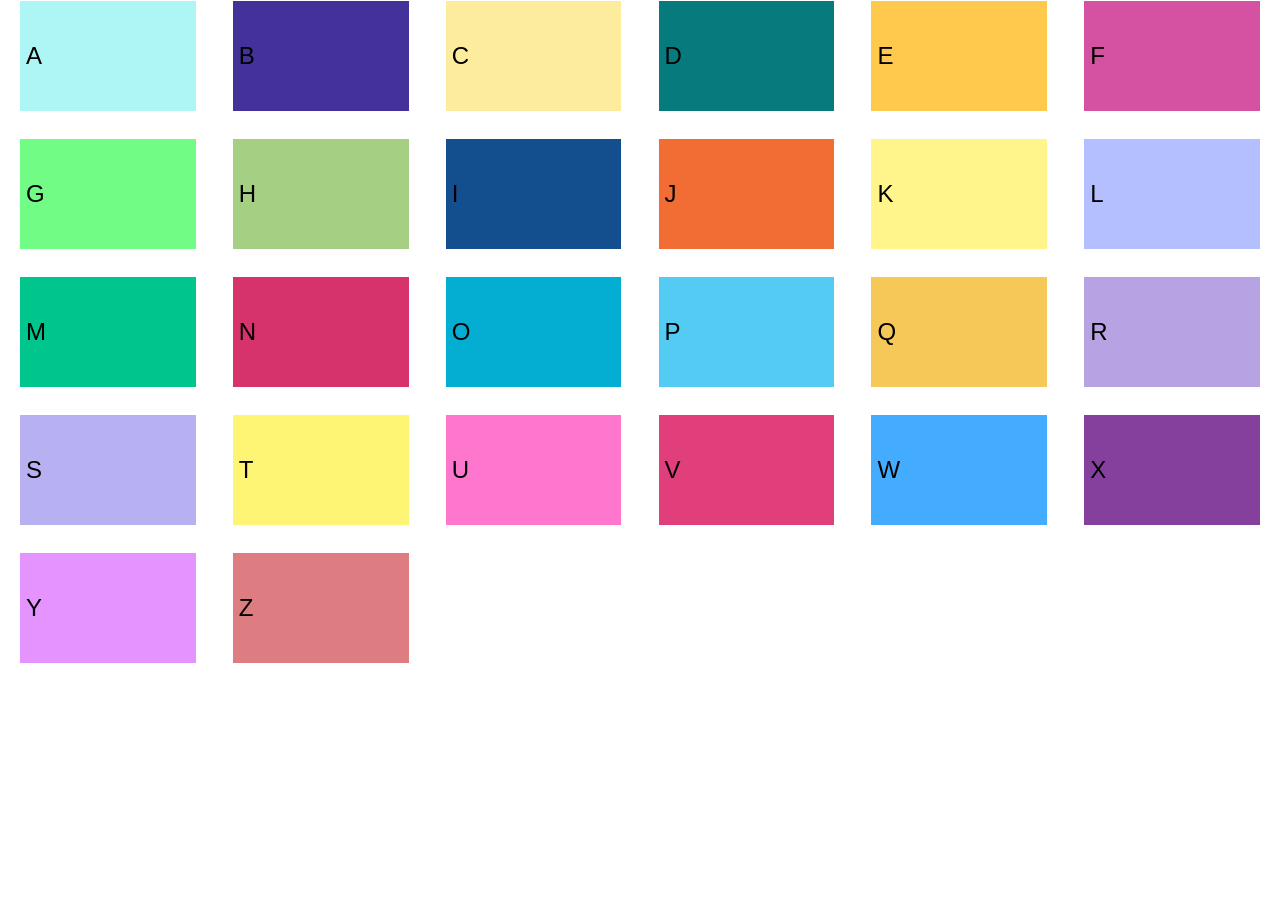
==== index.html @ dbc2e0cf "firstcommit" ====
<!DOCTYPE html>
<html lang="en">

<head>
   <meta charset="UTF-8">
   <meta name="viewport" content="width=device-width, initial-scale=1.0">
   <title>Document</title>
   <link rel="stylesheet" href="style.css">
   <script src="script.js" defer></script>
</head>

<body>
   <div class="main">
      <div class="main_frame">
         <button id="letter-A" class="letter-btn" onclick="navigateTo('A')">A</button>
      </div>
      <div class="main_frame" style="background-color: #443199;">
         <button id="letter-B" class="letter-btn" onclick="navigateTo('B')">B</button>
      </div>
      <div class="main_frame" style="background-color: #FDEB9E;">
         <button id="letter-C" class="letter-btn" onclick="navigateTo('C')">C</button>
      </div>
      <div class="main_frame" style="background-color: #077A7D;">
         <button id="letter-D" class="letter-btn" onclick="navigateTo('D')">D</button>
      </div>
      <div class="main_frame" style="background-color: #FFC94D;">
         <button id="letter-E" class="letter-btn" onclick="navigateTo('E')">E</button>
      </div>
      <div class="main_frame" style="background-color: #D552A3;">
         <button id="letter-F" class="letter-btn" onclick="navigateTo('F')">F</button>
      </div>
      <div class="main_frame" style="background-color: #71fc86;">
         <button id="letter-G" class="letter-btn" onclick="navigateTo('G')">G</button>
      </div>
      <div class="main_frame" style="background-color: #A5CF83;">
         <button id="letter-H" class="letter-btn" onclick="navigateTo('H')">H</button>
      </div>
      <div class="main_frame" style="background-color: #134E8E;">
         <button id="letter-I" class="letter-btn" onclick="navigateTo('I')">I</button>
      </div>
      <div class="main_frame" style="background-color: #F16D34;">
         <button id="letter-J" class="letter-btn" onclick="navigateTo('J')">J</button>
      </div>
      <div class="main_frame" style="background-color: #FFF58A;">
         <button id="letter-K" class="letter-btn" onclick="navigateTo('K')">K</button>
      </div>
      <div class="main_frame" style="background-color: #B3BFFF;">
         <button id="letter-L" class="letter-btn" onclick="navigateTo('L')">L</button>
      </div>
      <div class="main_frame" style="background-color: #00C68D;">
         <button id="letter-M" class="letter-btn" onclick="navigateTo('M')">M</button>
      </div>
      <div class="main_frame" style="background-color: #D6336C;">
         <button id="letter-N" class="letter-btn" onclick="navigateTo('N')">N</button>
      </div>
      <div class="main_frame" style="background-color: #03AED2;">
         <button id="letter-O" class="letter-btn" onclick="navigateTo('O')">O</button>
      </div>
      <div class="main_frame" style="background-color: #53CBF3;">
         <button id="letter-P" class="letter-btn" onclick="navigateTo('P')">P</button>
      </div>
      <div class="main_frame" style="background-color: #F5C857;">
         <button id="letter-Q" class="letter-btn" onclick="navigateTo('Q')">Q</button>
      </div>
      <div class="main_frame" style="background-color: #B7A3E3;">
         <button id="letter-R" class="letter-btn" onclick="navigateTo('R')">R</button>
      </div>
      <div class="main_frame" style="background-color: #B7B1F2;">
         <button id="letter-S" class="letter-btn" onclick="navigateTo('S')">S</button>
      </div>
      <div class="main_frame" style="background-color: #FFF574;">
         <button id="letter-T" class="letter-btn" onclick="navigateTo('T')">T</button>
      </div>
      <div class="main_frame" style="background-color: #FF76CE;">
         <button id="letter-U" class="letter-btn" onclick="navigateTo('U')">U</button>
      </div>
      <div class="main_frame" style="background-color: #E13F7C;">
         <button id="letter-V" class="letter-btn" onclick="navigateTo('V')">V</button>
      </div>
      <div class="main_frame" style="background-color: #44ACFF;">
         <button id="letter-W" class="letter-btn" onclick="navigateTo('W')">W</button>
      </div>
      <div class="main_frame" style="background-color: #85409D;">
         <button id="letter-X" class="letter-btn" onclick="navigateTo('X')">X</button>
      </div>
      <div class="main_frame" style="background-color: #e493ff;">
         <button id="letter-Y" class="letter-btn" onclick="navigateTo('Y')">Y</button>
      </div>
      <div class="main_frame" style="background-color: #dd7d81;">
         <button id="letter-Z" class="letter-btn" onclick="navigateTo('Z')">Z</button>
      </div>
   </div>
</body>

</html>
---- style.css ----
body {
    margin: 0;
    min-height: 100vh;

}

.main_frame {
    background-color: rgb(174, 245, 245);
    height: 110px;
    justify-items: center;
    align-content: center;

}

.main {
    display: grid;
    margin-top: -4px;
    grid-template-columns: repeat(6, minmax(0px, 1fr));
    column-gap: 3%;
    row-gap: 28px;
    padding: 5px 20px 30px;
}

.letter-btn {
    display: flex;
    justify-content: center;
    align-items: center;
}

button {
    background-color: transparent;
    border: none;
    cursor: pointer;
    color: black;
    font-size: x-large;
}

.letter-Box-Main {
    display: flex;
    justify-content: center;
    align-items: center;
    /* top/bottom 20px, centered horizontally */
}

.letter-display {
    font-size: 300px;
}

.letter-box {
    width: 400px;
    height: 400px;
    background-color: yellow;
    margin: 20px auto;
    justify-content: center;
    align-items: center;
    display: flex;
}
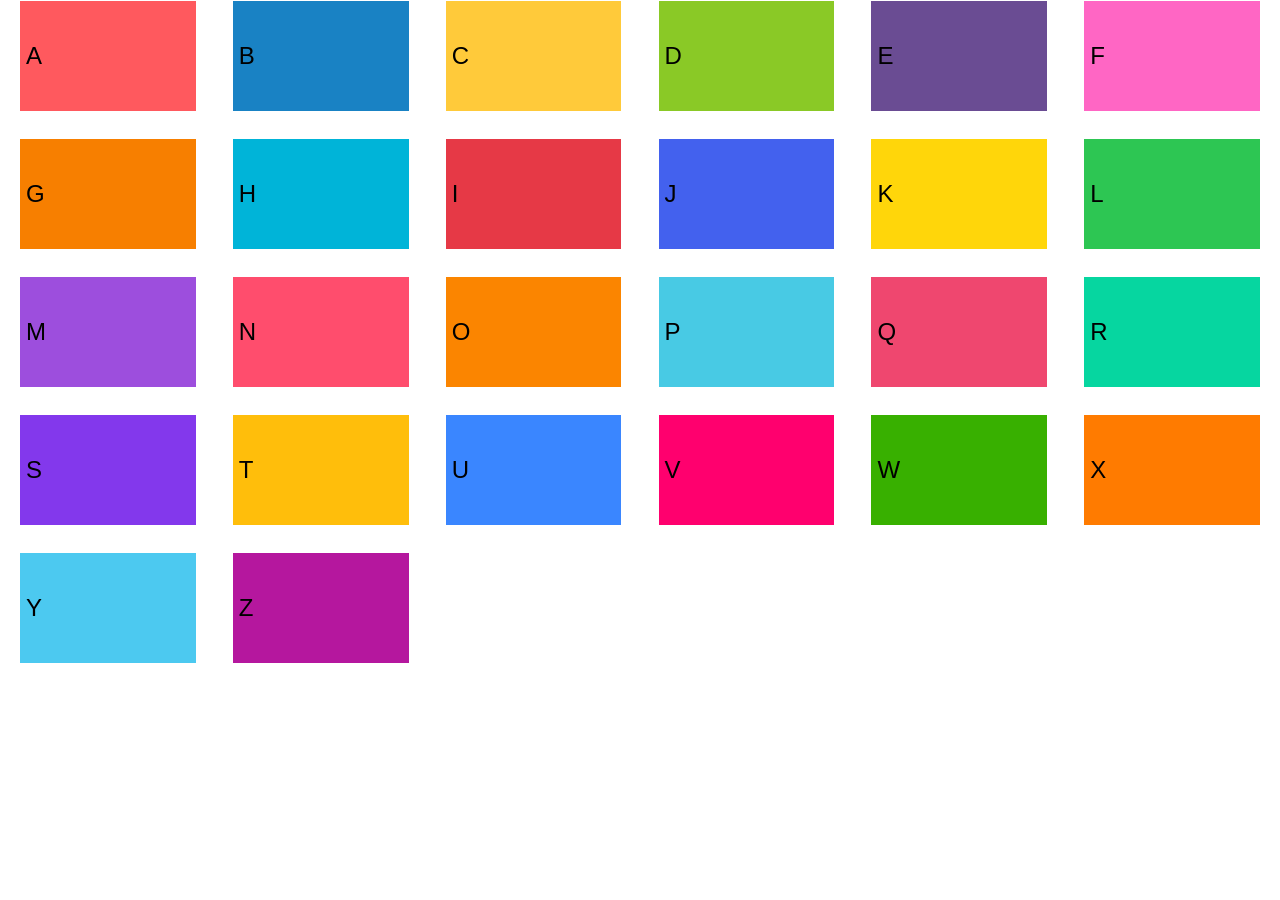
==== commit de917283: "completed abcds with words left and right nav" ====
--- a/index.html
+++ b/index.html
@@ -1,95 +1,20 @@
-<!DOCTYPE html>
-<html lang="en">
-
-<head>
-   <meta charset="UTF-8">
-   <meta name="viewport" content="width=device-width, initial-scale=1.0">
-   <title>Document</title>
-   <link rel="stylesheet" href="style.css">
-   <script src="script.js" defer></script>
-</head>
-
-<body>
-   <div class="main">
-      <div class="main_frame">
-         <button id="letter-A" class="letter-btn" onclick="navigateTo('A')">A</button>
-      </div>
-      <div class="main_frame" style="background-color: #443199;">
-         <button id="letter-B" class="letter-btn" onclick="navigateTo('B')">B</button>
-      </div>
-      <div class="main_frame" style="background-color: #FDEB9E;">
-         <button id="letter-C" class="letter-btn" onclick="navigateTo('C')">C</button>
-      </div>
-      <div class="main_frame" style="background-color: #077A7D;">
-         <button id="letter-D" class="letter-btn" onclick="navigateTo('D')">D</button>
-      </div>
-      <div class="main_frame" style="background-color: #FFC94D;">
-         <button id="letter-E" class="letter-btn" onclick="navigateTo('E')">E</button>
-      </div>
-      <div class="main_frame" style="background-color: #D552A3;">
-         <button id="letter-F" class="letter-btn" onclick="navigateTo('F')">F</button>
-      </div>
-      <div class="main_frame" style="background-color: #71fc86;">
-         <button id="letter-G" class="letter-btn" onclick="navigateTo('G')">G</button>
-      </div>
-      <div class="main_frame" style="background-color: #A5CF83;">
-         <button id="letter-H" class="letter-btn" onclick="navigateTo('H')">H</button>
-      </div>
-      <div class="main_frame" style="background-color: #134E8E;">
-         <button id="letter-I" class="letter-btn" onclick="navigateTo('I')">I</button>
-      </div>
-      <div class="main_frame" style="background-color: #F16D34;">
-         <button id="letter-J" class="letter-btn" onclick="navigateTo('J')">J</button>
-      </div>
-      <div class="main_frame" style="background-color: #FFF58A;">
-         <button id="letter-K" class="letter-btn" onclick="navigateTo('K')">K</button>
-      </div>
-      <div class="main_frame" style="background-color: #B3BFFF;">
-         <button id="letter-L" class="letter-btn" onclick="navigateTo('L')">L</button>
-      </div>
-      <div class="main_frame" style="background-color: #00C68D;">
-         <button id="letter-M" class="letter-btn" onclick="navigateTo('M')">M</button>
-      </div>
-      <div class="main_frame" style="background-color: #D6336C;">
-         <button id="letter-N" class="letter-btn" onclick="navigateTo('N')">N</button>
-      </div>
-      <div class="main_frame" style="background-color: #03AED2;">
-         <button id="letter-O" class="letter-btn" onclick="navigateTo('O')">O</button>
-      </div>
-      <div class="main_frame" style="background-color: #53CBF3;">
-         <button id="letter-P" class="letter-btn" onclick="navigateTo('P')">P</button>
-      </div>
-      <div class="main_frame" style="background-color: #F5C857;">
-         <button id="letter-Q" class="letter-btn" onclick="navigateTo('Q')">Q</button>
-      </div>
-      <div class="main_frame" style="background-color: #B7A3E3;">
-         <button id="letter-R" class="letter-btn" onclick="navigateTo('R')">R</button>
-      </div>
-      <div class="main_frame" style="background-color: #B7B1F2;">
-         <button id="letter-S" class="letter-btn" onclick="navigateTo('S')">S</button>
-      </div>
-      <div class="main_frame" style="background-color: #FFF574;">
-         <button id="letter-T" class="letter-btn" onclick="navigateTo('T')">T</button>
-      </div>
-      <div class="main_frame" style="background-color: #FF76CE;">
-         <button id="letter-U" class="letter-btn" onclick="navigateTo('U')">U</button>
-      </div>
-      <div class="main_frame" style="background-color: #E13F7C;">
-         <button id="letter-V" class="letter-btn" onclick="navigateTo('V')">V</button>
-      </div>
-      <div class="main_frame" style="background-color: #44ACFF;">
-         <button id="letter-W" class="letter-btn" onclick="navigateTo('W')">W</button>
-      </div>
-      <div class="main_frame" style="background-color: #85409D;">
-         <button id="letter-X" class="letter-btn" onclick="navigateTo('X')">X</button>
-      </div>
-      <div class="main_frame" style="background-color: #e493ff;">
-         <button id="letter-Y" class="letter-btn" onclick="navigateTo('Y')">Y</button>
-      </div>
-      <div class="main_frame" style="background-color: #dd7d81;">
-         <button id="letter-Z" class="letter-btn" onclick="navigateTo('Z')">Z</button>
-      </div>
-   </div>
-</body>
-
+<!DOCTYPE html>
+<html lang="en">
+
+<head>
+   <meta charset="UTF-8">
+   <meta name="viewport" content="width=device-width, initial-scale=1.0">
+   <title>Document</title>
+   <link rel="stylesheet" href="style.css">
+  
+<script type="module" src="./js/script.js"></script>
+  
+</head>
+
+<body>
+   <div class="main">
+     
+   </div>
+</body>
+
 </html>
--- a/style.css
+++ b/style.css
@@ -39,13 +39,16 @@
     display: flex;
     justify-content: center;
     align-items: center;
+    flex-direction: row;
     /* top/bottom 20px, centered horizontally */
 }
 
 .letter-display {
     font-size: 300px;
 }
-
+.Word-display {
+    font-size: 100px;
+}
 .letter-box {
     width: 400px;
     height: 400px;
@@ -54,4 +57,31 @@
     justify-content: center;
     align-items: center;
     display: flex;
+    
+}
+.nav-buttons{
+    color: aliceblue;
+    border-radius: 8px;
+    width: 90%;
+    justify-content: space-between;
+    display: flex;
+    margin: 20px auto;
+}
+.nav-but{
+background-color: blueviolet;
+    color: aliceblue;
+}
+.arrow{
+    width: 200px;
+    height: 200px;
+}
+.word-box{   
+    width: 400px;
+    height: 400px;
+    background-color: yellow;
+    margin: 20px auto;
+    justify-content: center;
+    align-items: center;
+    display: flex;
+    font-size: medium;
 }
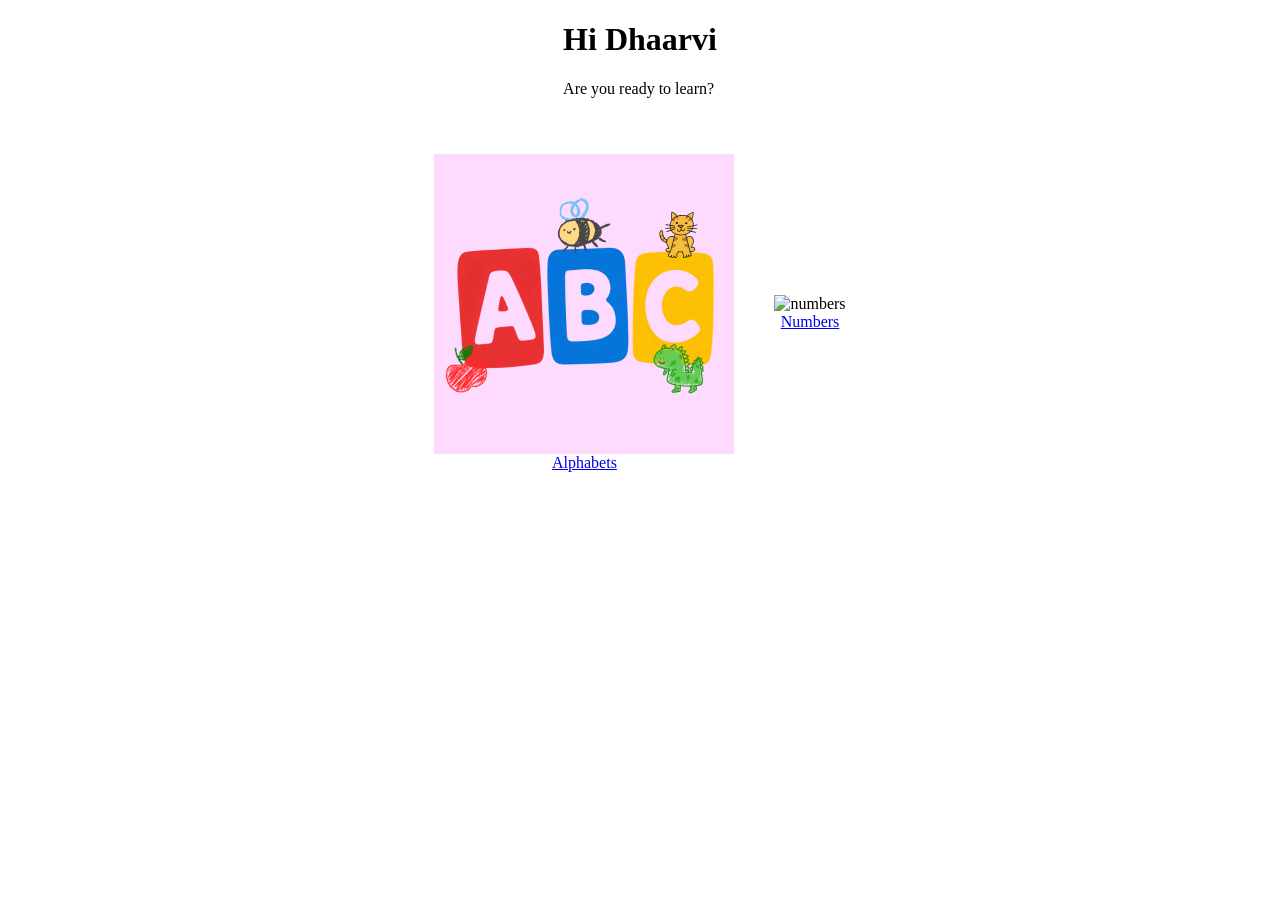
==== commit 6a950905: "Add new pages and navigation for alphabets and numbers; update styles and data structure" ====
--- a/index.html
+++ b/index.html
@@ -6,14 +6,27 @@
    <meta name="viewport" content="width=device-width, initial-scale=1.0">
    <title>Document</title>
    <link rel="stylesheet" href="style.css">
-  
-<script type="module" src="./js/script.js"></script>
-  
+
+   <script type="module" src="./js/script.js"></script>
+
 </head>
 
 <body>
-   <div class="main">
-     
+   <div class="categories-main">
+      <div class="head">
+         <h1>Hi Dhaarvi</h1>
+         <p>Are you ready to learn?</p>
+      </div>
+      <div class = "categories">
+      <div class="tabs">
+         <img src="images/Alphabets.png" alt="alphabets">
+         <a href="alphabets.html">Alphabets</a>
+      </div>
+      <div class="tabs">
+         <img src="images/Numbers.png" alt="numbers">
+         <a href="numbers.html">Numbers</a>
+      </div>
+      </div>
    </div>
 </body>
 
--- a/style.css
+++ b/style.css
@@ -14,11 +14,12 @@
 
 .main {
     display: grid;
-    margin-top: -4px;
+    margin: 8px;
     grid-template-columns: repeat(6, minmax(0px, 1fr));
     column-gap: 3%;
     row-gap: 28px;
     padding: 5px 20px 30px;
+    background-color: #FBEFEF;
 }
 
 .letter-btn {
@@ -47,13 +48,13 @@
     font-size: 300px;
 }
 .Word-display {
-    font-size: 100px;
+    font-size: 40px;
 }
 .letter-box {
     width: 400px;
     height: 400px;
     background-color: yellow;
-    margin: 20px auto;
+    margin: 20px 40px ;
     justify-content: center;
     align-items: center;
     display: flex;
@@ -79,9 +80,36 @@
     width: 400px;
     height: 400px;
     background-color: yellow;
-    margin: 20px auto;
+    margin: 70px auto auto auto;
     justify-content: center;
     align-items: center;
     display: flex;
     font-size: medium;
-}+    flex-direction: column;
+}
+
+.wordimage{
+    width: 200px;
+    height: 200px;
+margin: 5px;
+}
+.categories-main{
+    display: flex;
+    justify-content: center;
+    align-items: center;
+    flex-direction: column;
+}
+.categories{
+    display: flex;
+    justify-content: center;
+    align-items: center;
+    flex-direction: row;
+    margin: 20px auto;
+}
+.tabs{
+    display: flex;
+    justify-content: center;
+    align-items: center;
+    flex-direction: column;
+    margin: 20px ;
+}
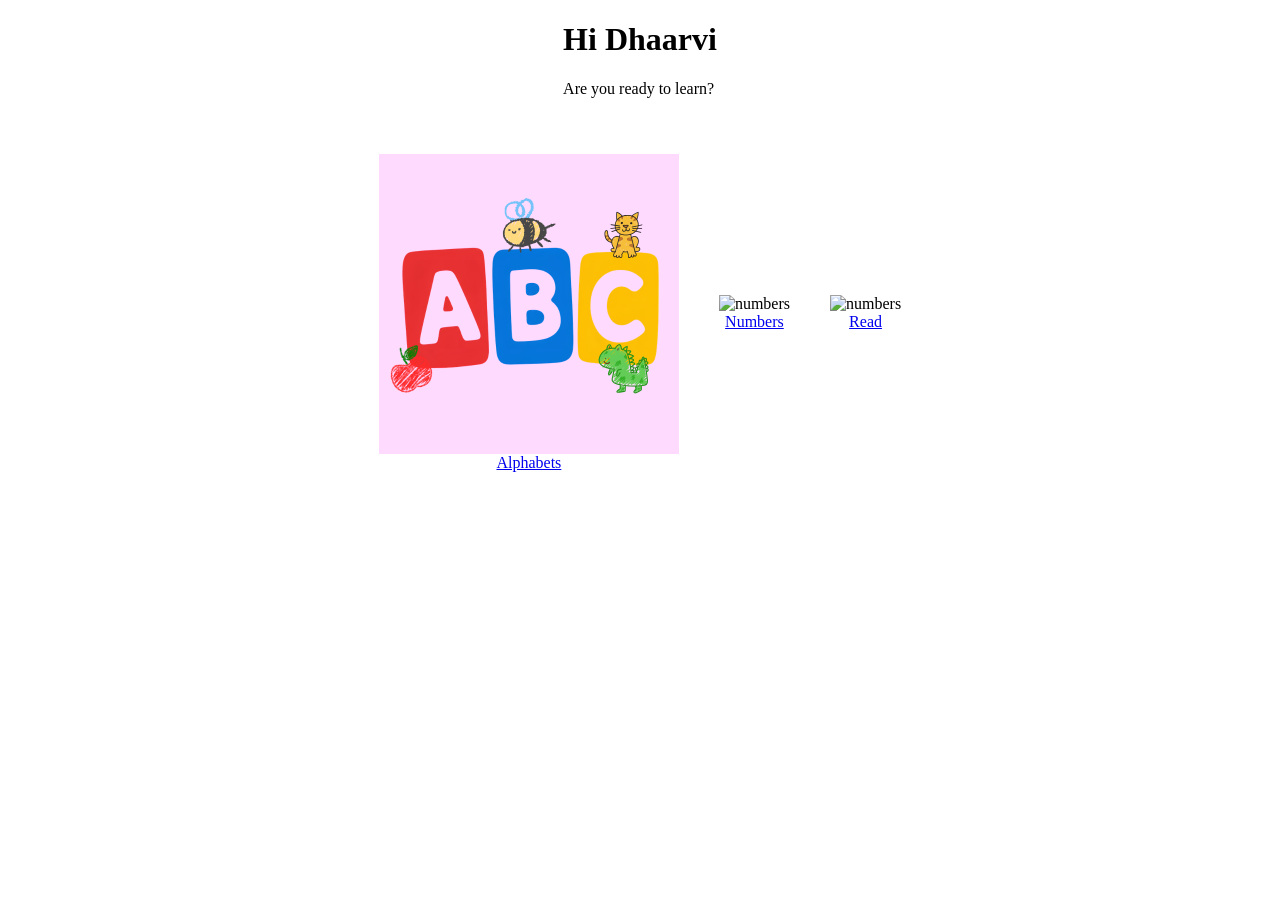
==== commit 48c73880: "added reading tab and data" ====
--- a/index.html
+++ b/index.html
@@ -17,15 +17,19 @@
          <h1>Hi Dhaarvi</h1>
          <p>Are you ready to learn?</p>
       </div>
-      <div class = "categories">
-      <div class="tabs">
-         <img src="images/Alphabets.png" alt="alphabets">
-         <a href="alphabets.html">Alphabets</a>
-      </div>
-      <div class="tabs">
-         <img src="images/Numbers.png" alt="numbers">
-         <a href="numbers.html">Numbers</a>
-      </div>
+      <div class="categories">
+         <div class="tabs">
+            <img src="images/Alphabets.png" alt="alphabets">
+            <a href="alphabets.html">Alphabets</a>
+         </div>
+         <div class="tabs">
+            <img src="images/Numbers.png" alt="numbers">
+            <a href="numbers.html">Numbers</a>
+         </div>
+          <div class="tabs">
+            <img src="images/Numbers.png" alt="numbers">
+            <a href="reading.html">Read</a>
+         </div>
       </div>
    </div>
 </body>
--- a/style.css
+++ b/style.css
@@ -113,3 +113,98 @@
     flex-direction: column;
     margin: 20px ;
 }
+.sentence-box{
+    width: auto;
+    height: 100vh;
+    display: none;
+    justify-content: center;
+    align-items: center;
+    flex-direction: row;
+   
+}
+.sentence-word{
+    display: flex;
+    justify-content: center;
+    align-items: center;
+    margin: 0 16px;
+    width: 150px;
+    height: 150px;
+     position:relative;
+     cursor: pointer;
+     border-radius: 20px;
+}
+.word-reveal{
+    opacity: 0;
+    width: 100%;
+    height: 100%;
+    border: none;
+    background: transparent;
+    font-size: 32px;
+}
+.congrats-box {
+    position: relative;
+    overflow: hidden;
+    border: none;
+    border-radius: 20px;
+    padding: 40px;
+    text-align: center;
+}
+.congrats-box::backdrop {
+    background: rgba(0, 0, 0, 0.5);
+}
+.balloon-container {
+    position: absolute;
+    inset: 0;
+    pointer-events: none;
+}
+
+.balloon {
+    position: absolute;
+    bottom: -60px;
+    font-size: 50px;
+    animation: floatUp 4s ease-in forwards;
+}
+@keyframes floatUp {
+    0% {
+        bottom: -60px;
+        opacity: 1;
+    }
+    100% {
+        bottom: 110%;
+        opacity: 0;
+    }
+}
+.tap-hint{
+   position: absolute;
+    left: -20%;
+    transform: rotatez(20deg);
+    font-size: 40px;
+    animation: point 1.2s ease-in-out infinite;
+    pointer-events: none;
+    z-index: 10;
+}
+@keyframes point{
+
+0%,100%{
+transform:translatex(0),rotatex(20deg);
+}
+
+50%{
+transform:translatex(-10px);
+}
+}
+.pop{
+    animation: pop 0.4s ease;
+}
+
+@keyframes pop{
+    0%{
+        transform: scale(0);
+    }
+    80%{
+        transform: scale(1.15);
+    }
+    100%{
+        transform: scale(1);
+    }
+}
